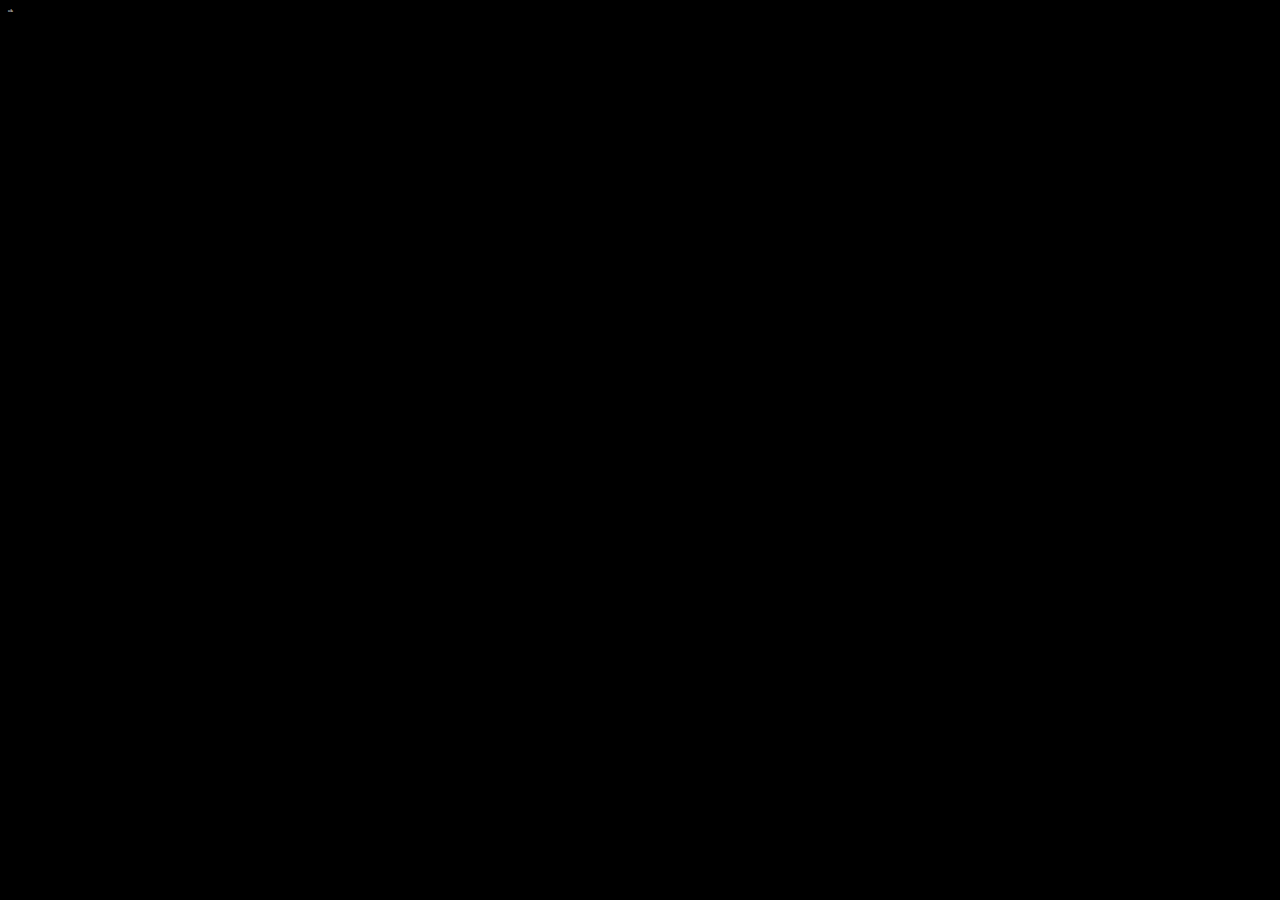
==== index.html @ b8731ad5 "Rename srgser.html to index.html" ====
<!DOCTYPE html>
<html lang="pl">

<head>
    <meta charset="UTF-8">
    <meta http-equiv="X-UA-Compatible" content="IE=edge">
    <meta name="viewport" content="width=device-width, initial-scale=1.0">
    <title>Document</title>
    <style>
        body {
            background-color: black;
        }

        .ok {
            color: white;
            font-size: 5px;
        }
    </style>
</head>

<body>
    <div class="ok">ok</div>
</body>

</html>
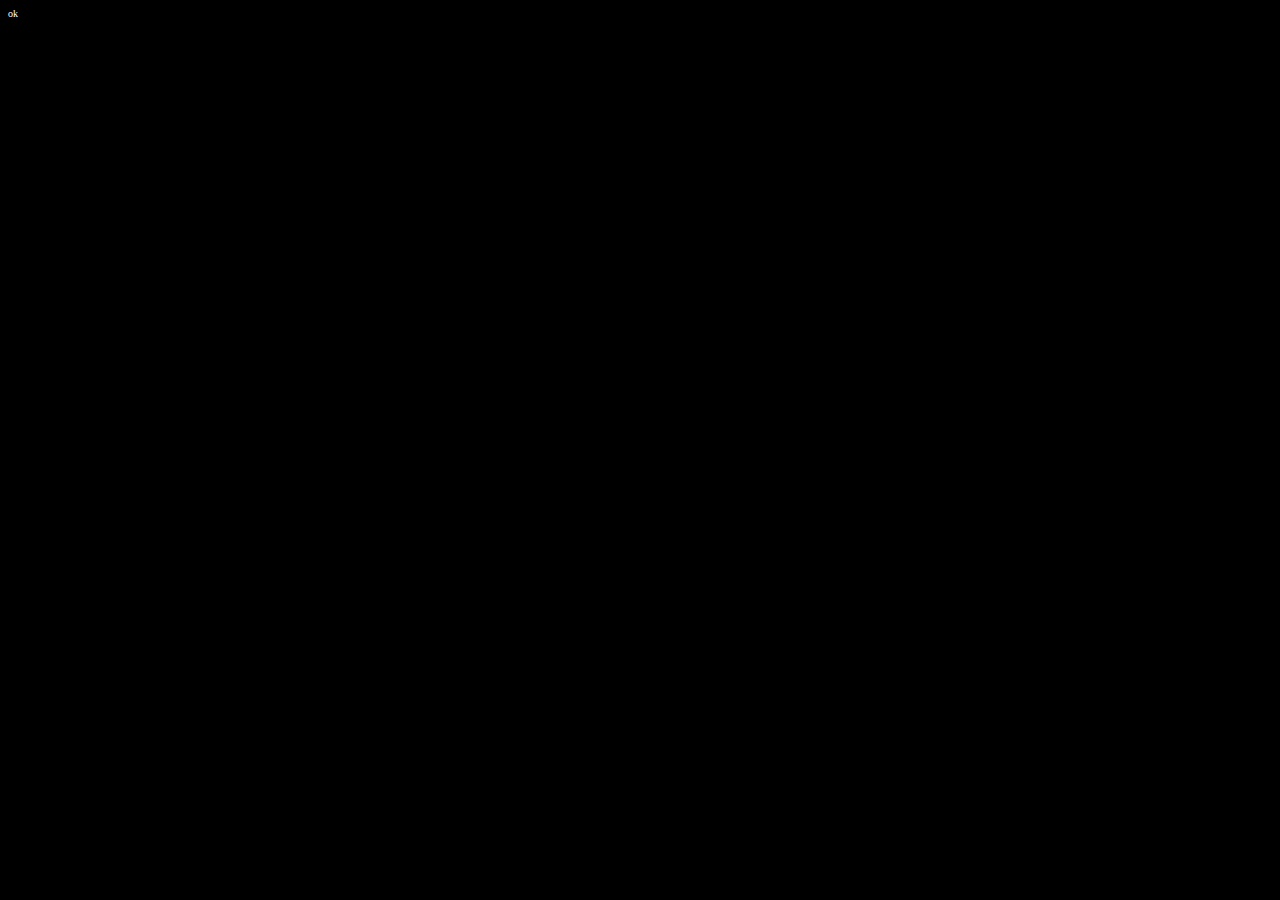
==== commit 2d009a3d: "Update index.html" ====
--- a/index.html
+++ b/index.html
@@ -13,7 +13,7 @@
 
         .ok {
             color: white;
-            font-size: 5px;
+            font-size: 10px;
         }
     </style>
 </head>
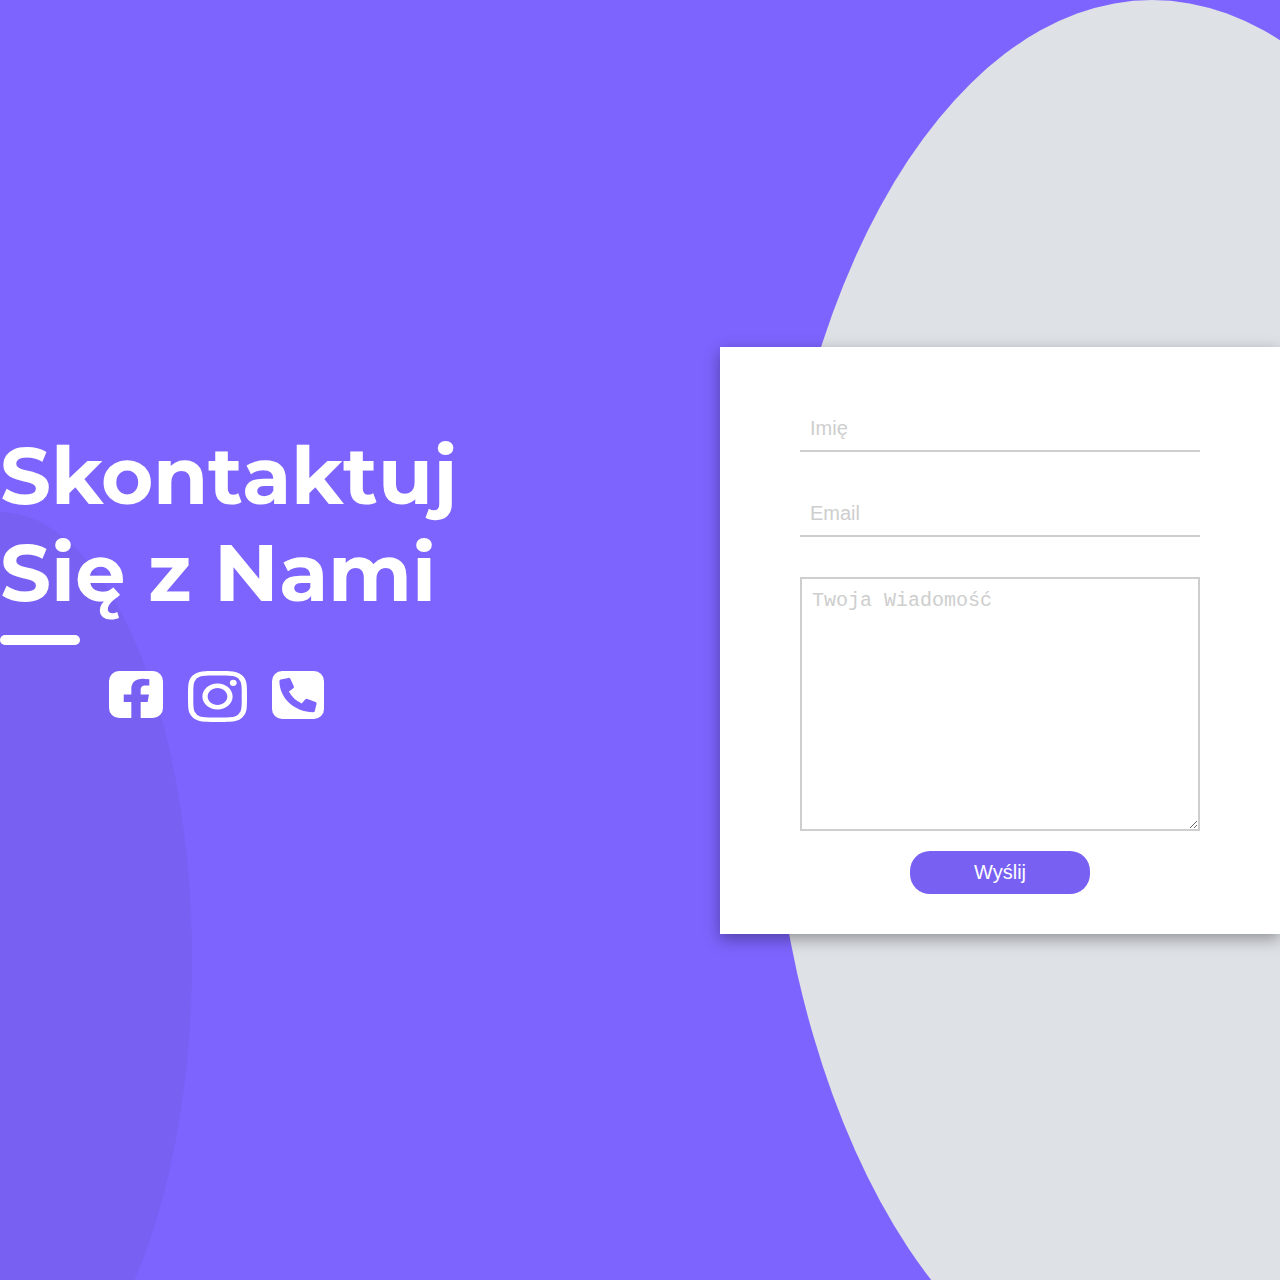
==== commit ac214a1b: "Add files via upload" ====
--- a/index.html
+++ b/index.html
@@ -1,25 +1,64 @@
 <!DOCTYPE html>
-<html lang="pl">
+<html lang="en">
 
 <head>
     <meta charset="UTF-8">
     <meta http-equiv="X-UA-Compatible" content="IE=edge">
     <meta name="viewport" content="width=device-width, initial-scale=1.0">
-    <title>Document</title>
-    <style>
-        body {
-            background-color: black;
-        }
-
-        .ok {
-            color: white;
-            font-size: 10px;
-        }
-    </style>
+    <link rel="stylesheet" href="style.css">
+    <title>Responsive Contact Page</title>
 </head>
 
 <body>
-    <div class="ok">ok</div>
+
+    <div class="container">
+
+
+        <div class="container-background">
+
+            <div class="leftPurpleCircle"></div>
+
+            <div class="bigGreyCircle"></div>
+
+            <div class="smallRedCirlce"></div>
+
+        </div>
+
+
+        <div class="contactSections">
+
+
+            <div class="leftSection">
+
+                <h1>Skontaktuj <span>Się z Nami</span></h1>
+                <div class="contactIcons">
+
+                    <img src="/images/Icon awesome-facebook-square.svg">
+                    <img src="/images/Icon awesome-instagram.svg">
+                    <img src="/images/Icon awesome-phone-square-alt.svg">
+
+
+                </div>
+            </div>
+
+
+            <form class="rightSection">
+
+                <input type="text" placeholder="Imię">
+                <input type="email" placeholder="Email">
+                <textarea placeholder="Twoja Wiadomość" cols="30" rows="10"></textarea>
+                <button>Wyślij</button>
+
+
+            </form>
+
+
+
+        </div>
+
+    </div>
+
+
 </body>
 
-</html>
+</html>--- a/style.css
+++ b/style.css
@@ -0,0 +1,285 @@
+/* FONTS */
+
+@import url("https://fonts.googleapis.com/css2?family=Montserrat:ital,wght@0,900;1,300&display=swap");
+
+/* Global Settings */
+
+* {
+  margin: 0;
+  padding: 0;
+  box-sizing: border-box;
+}
+
+html {
+  font-size: 10px;
+  font-family: "Montserrat", sans-serif;
+}
+
+/* Color Variables */
+
+:root {
+  --lightPurple: #7d64fe;
+  --darkPurple: #7860f3;
+  --bigCircleGrey: #dee1e6;
+  --smallCircleRed: #ff6b6b;
+  --formTextAndBorders: #cecece;
+  --mainWhite: #ffffff;
+}
+
+.container {
+  width: 100vw;
+  min-height: 100vw;
+  background-color: var(--lightPurple);
+  position: relative;
+  display: flex;
+  align-items: center;
+  justify-content: center;
+  overflow: hidden;
+}
+
+/* Background Circles Styling */
+
+.leftPurpleCircle,
+.bigGreyCircle,
+.smallRedCircle {
+  position: absolute;
+  border-radius: 50%;
+}
+
+.leftPurpleCircle {
+  height: 70%;
+  width: 30%;
+  background-color: var(--darkPurple);
+  bottom: -10%;
+  left: -15%;
+}
+
+.bigGreyCircle {
+  height: 110%;
+  width: 60%;
+  background-color: var(--bigCircleGrey);
+  right: -20%;
+  bottom: -10%;
+}
+
+.smallRedCircle {
+  height: 90%;
+  width: 50%;
+  background-color: var(--smallCircleRed);
+  right: -20%;
+  bottom: -10%;
+}
+
+.contactSections {
+  z-index: 1;
+  display: flex;
+  width: 100%;
+  justify-content: space-between;
+}
+
+/* Left Section With H1 and Icons*/
+
+.leftSection {
+  display: flex;
+  flex-direction: column;
+  justify-content: flex-start;
+  align-items: center;
+}
+
+.leftSection h1 {
+  color: var(--mainWhite);
+  font-size: 8rem;
+  position: relative;
+  margin-top: 1em;
+}
+
+.leftSection span {
+  display: block;
+}
+
+.contactIcons {
+  display: flex;
+  justify-content: center;
+  align-items: flex-start;
+  margin-top: 5em;
+}
+
+.contactIcons img {
+  margin-right: 2.5em;
+  border-radius: 10px;
+}
+
+.leftSection h1::after {
+  position: absolute;
+  content: "";
+  width: 1em;
+  height: 5%;
+  background: var(--mainWhite);
+  left: 0;
+  bottom: -0.3em;
+  border-radius: 8px;
+}
+
+/* Right Section with Form */
+
+.rightSection {
+  display: flex;
+  flex-direction: column;
+  background-color: var(--mainWhite);
+  padding: 4em 6em;
+  box-shadow: rgba(0, 0, 0, 0.35) 0px 5px 15px;
+}
+
+input {
+  border: none;
+  border-bottom: 2px solid var(--formTextAndBorders);
+}
+
+input,
+textarea {
+  font-size: 2rem;
+  margin: 1em;
+  padding: 0.5em;
+  color: var(--darkPurple);
+  outline: var(--darkPurple);
+}
+
+input:focus {
+  border-bottom: 2px solid var(--lightPurple);
+}
+
+input:focus::placeholder {
+  color: var(--lightPurple);
+}
+
+input::placeholder,
+textarea::placeholder {
+  color: var(--formTextAndBorders);
+}
+
+textarea {
+  border: 2px solid var(--formTextAndBorders);
+}
+
+textarea:focus {
+  border: 2px solid var(--lightPurple);
+}
+
+button {
+  font-size: 2rem;
+  color: var(--mainWhite);
+  background-color: var(--darkPurple);
+  border: none;
+  width: 9em;
+  margin: 0 auto;
+  padding: 0.5em;
+  border-radius: 20px;
+  transition: all 0.3s ease-in-out;
+  cursor: pointer;
+  outline: none;
+}
+
+button:hover,
+button:focus {
+  background-color: var(--lightPurple);
+  box-shadow: rgba(0, 0, 0, 0.35) 0px 5px 15px;
+}
+
+/* MEDIA QUERIES --------------------------------*/
+
+/* 1200px */
+
+@media only screen and (max-width: 1200px) {
+  .leftSection h1 {
+    font-size: 6rem;
+  }
+
+  input,
+  textarea {
+    font-size: 1.7rem;
+  }
+}
+
+/* 1000px */
+
+@media only screen and (max-width: 1000px) {
+  .bigGreyCircle {
+    display: none;
+  }
+  .contactSections {
+    flex-direction: column;
+  }
+
+  .contactIcons {
+    align-self: center;
+  }
+  .rightSection {
+    width: 70%;
+    margin: 3em auto;
+  }
+}
+
+/* 800px */
+
+@media only screen and (max-width: 800px) {
+  .smallRedCircle {
+    height: 60%;
+  }
+
+  .leftSection h1 {
+    font-size: 5.2rem;
+  }
+
+  .contactIcons img {
+    width: 4.5em;
+  }
+
+  .rightSectionp {
+    padding: 2em 5em;
+  }
+
+  input,
+  textarea {
+    font-size: 1.5rem;
+  }
+}
+
+/* 600px */
+
+@media only screen and (max-width: 600px) {
+  .rightSection {
+    width: 85%;
+  }
+
+  button {
+    margin: 0.5em auto;
+  }
+}
+
+/* 400px */
+
+@media only screen and (max-width: 400px) {
+  .leftSection h1 {
+    font-size: 4.4rem;
+  }
+
+  .rightSection {
+    padding: 1em 2.5em;
+  }
+}
+
+/* 33px */
+
+@media only screen and (max-width: 330px) {
+  .leftSection h1 {
+    font-size: 4.3rem;
+  }
+
+  .rightSection {
+    padding: 1em 1.8rem;
+  }
+
+  button {
+    width: 7em;
+  }
+}
